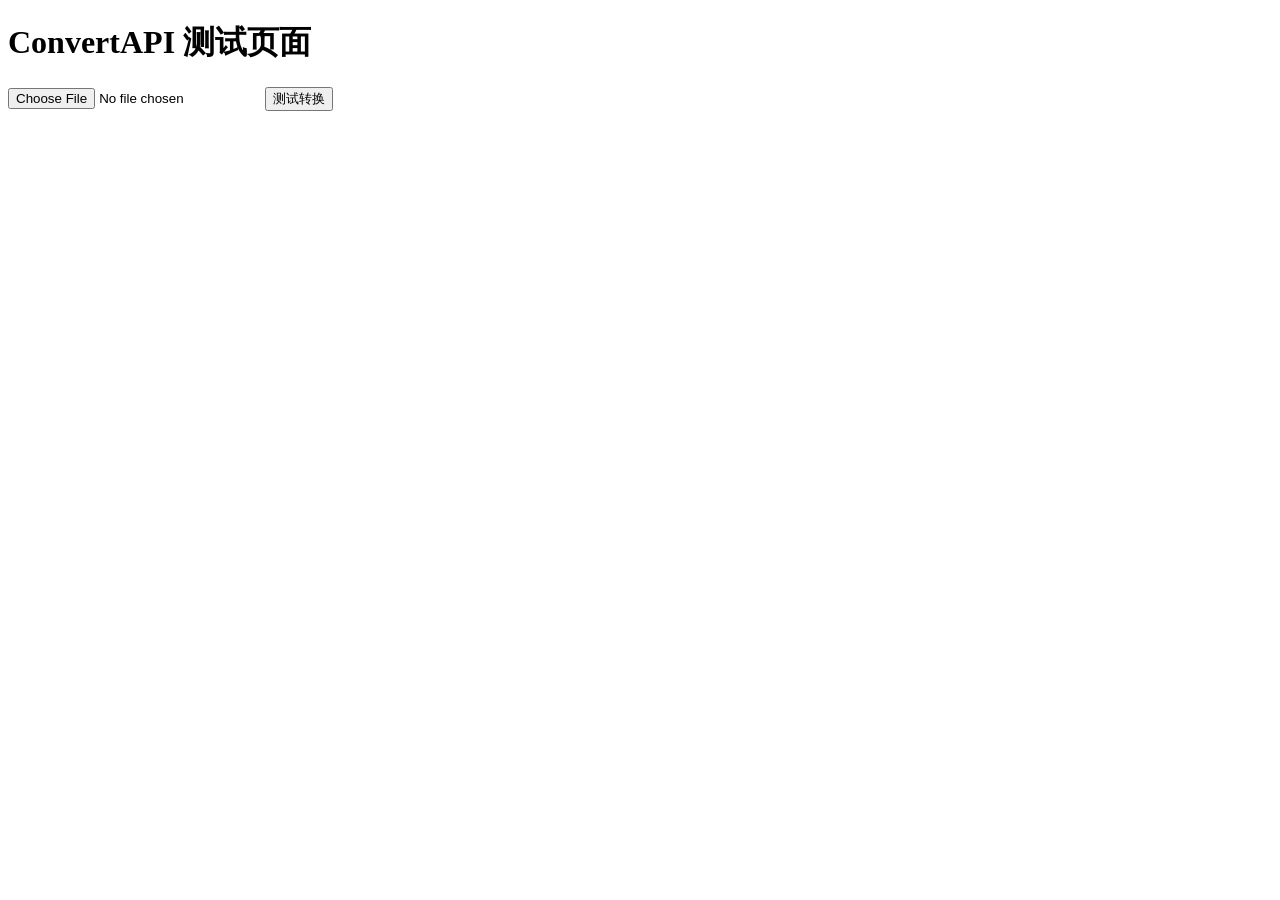
==== test-convertapi.html @ c05d7de0 "添加ConvertAPI独立测试页面" ====
<!DOCTYPE html>
<html>
<head>
    <title>ConvertAPI 测试</title>
    <meta charset="utf-8">
</head>
<body>
    <h1>ConvertAPI 测试页面</h1>
    
    <input type="file" id="fileInput" accept=".pdf">
    <button onclick="testConvert()">测试转换</button>
    
    <div id="result"></div>
    
    <script>
        const convertApiKey = 'Xy4IX8NQtXKUAyjezmZ7G1o4rvTH0R8A';
        
        async function testConvert() {
            const file = document.getElementById('fileInput').files[0];
            if (!file) {
                alert('请先选择PDF文件');
                return;
            }
            
            const resultDiv = document.getElementById('result');
            resultDiv.innerHTML = '<p>正在转换...</p>';
            
            try {
                const formData = new FormData();
                formData.append('File', file);
                
                console.log('发送请求到ConvertAPI...');
                
                const response = await fetch(`https://v2.convertapi.com/convert/pdf/to/docx?Secret=${convertApiKey}`, {
                    method: 'POST',
                    body: formData
                });
                
                const result = await response.json();
                
                console.log('ConvertAPI完整响应:', result);
                resultDiv.innerHTML = `
                    <h3>响应结果:</h3>
                    <pre>${JSON.stringify(result, null, 2)}</pre>
                `;
                
                if (result.Files && result.Files.length > 0) {
                    const downloadUrl = result.Files[0].Url;
                    const fileName = result.Files[0].FileName;
                    resultDiv.innerHTML += `
                        <p><strong>下载URL:</strong> <a href="${downloadUrl}" target="_blank">${downloadUrl}</a></p>
                        <p><strong>文件名:</strong> ${fileName}</p>
                        <a href="${downloadUrl}" download="${fileName}" style="display:inline-block;padding:10px 20px;background:#0070f3;color:white;text-decoration:none;border-radius:5px;margin-top:10px;">点击下载</a>
                    `;
                }
                
            } catch (error) {
                console.error('错误:', error);
                resultDiv.innerHTML = `<p style="color:red;">错误: ${error.message}</p>`;
            }
        }
    </script>
</body>
</html>
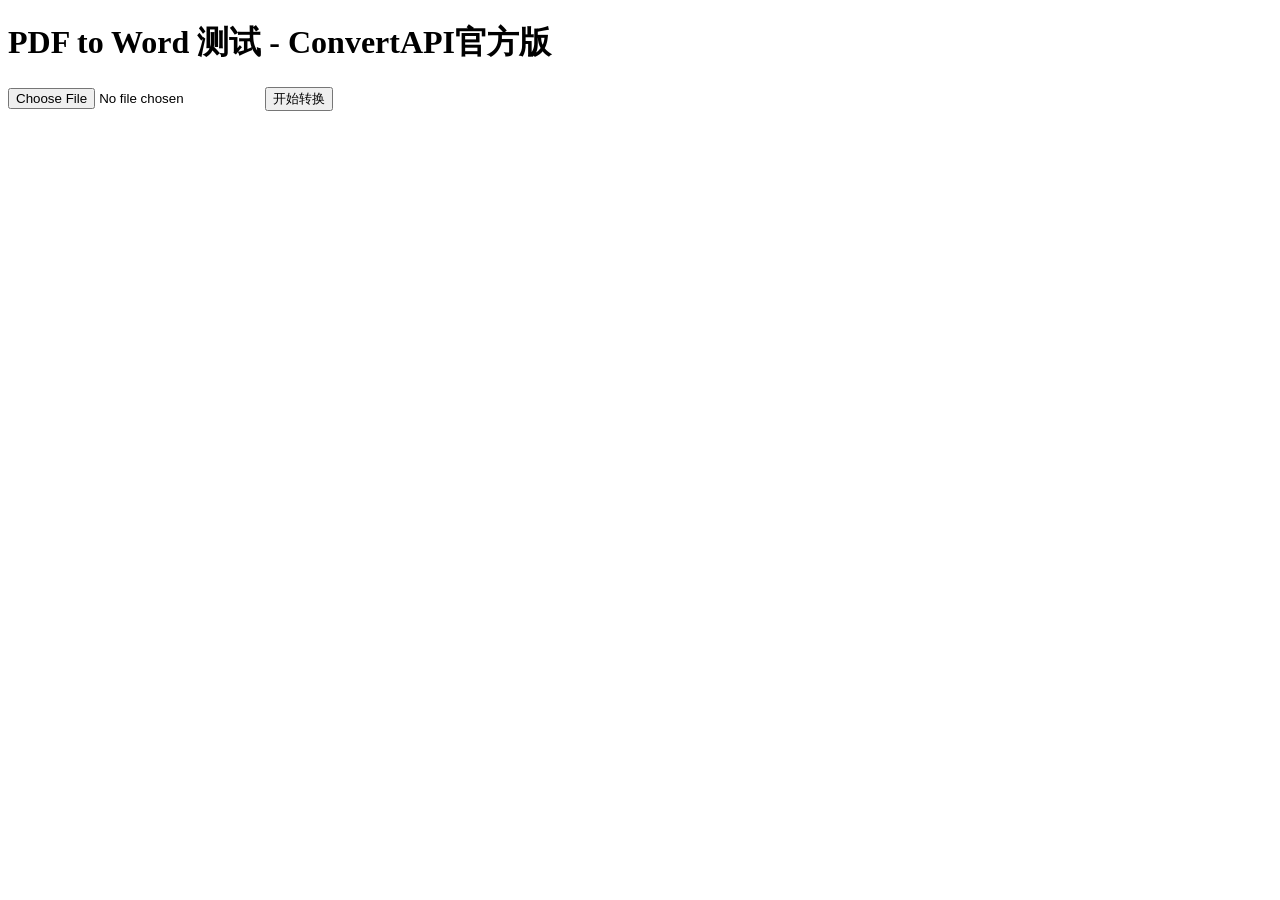
==== commit ed5200c6: "重写测试页面，使用ConvertAPI官方JS库" ====
--- a/test-convertapi.html
+++ b/test-convertapi.html
@@ -1,62 +1,93 @@
 <!DOCTYPE html>
 <html>
 <head>
-    <title>ConvertAPI 测试</title>
+    <title>ConvertAPI 测试 - 官方版</title>
     <meta charset="utf-8">
 </head>
 <body>
-    <h1>ConvertAPI 测试页面</h1>
+    <h1>PDF to Word 测试 - ConvertAPI官方版</h1>
     
     <input type="file" id="fileInput" accept=".pdf">
-    <button onclick="testConvert()">测试转换</button>
+    <button onclick="testConvert()">开始转换</button>
     
     <div id="result"></div>
     
+    <!-- 引入ConvertAPI官方库 -->
+    <script src="https://cdn.convertapi.com/js/convertapi-2.0.js"></script>
+    
     <script>
-        const convertApiKey = 'Xy4IX8NQtXKUAyjezmZ7G1o4rvTH0R8A';
+        const convertApiSecret = 'Xy4IX8NQtXKUAyjezmZ7G1o4rvTH0R8A';
+        
+        // 初始化ConvertAPI
+        const convertApi = new ConvertApi(convertApiSecret);
         
         async function testConvert() {
-            const file = document.getElementById('fileInput').files[0];
+            const fileInput = document.getElementById('fileInput');
+            const file = fileInput.files[0];
+            
             if (!file) {
                 alert('请先选择PDF文件');
                 return;
             }
             
             const resultDiv = document.getElementById('result');
-            resultDiv.innerHTML = '<p>正在转换...</p>';
+            resultDiv.innerHTML = '<p>⏳ 正在转换中，请稍候...</p>';
             
             try {
-                const formData = new FormData();
-                formData.append('File', file);
+                console.log('开始转换文件:', file.name);
                 
-                console.log('发送请求到ConvertAPI...');
-                
-                const response = await fetch(`https://v2.convertapi.com/convert/pdf/to/docx?Secret=${convertApiKey}`, {
-                    method: 'POST',
-                    body: formData
+                // 使用ConvertAPI官方库转换
+                const result = await convertApi.convert('pdf', 'docx', {
+                    File: file
                 });
                 
-                const result = await response.json();
+                console.log('转换成功！结果:', result);
                 
-                console.log('ConvertAPI完整响应:', result);
+                // 获取文件信息
+                const fileData = result.files[0];
+                const downloadUrl = fileData.url;
+                const fileName = fileData.fileName;
+                const fileSize = fileData.fileSize || '未知';
+                
                 resultDiv.innerHTML = `
-                    <h3>响应结果:</h3>
-                    <pre>${JSON.stringify(result, null, 2)}</pre>
+                    <h3 style="color: green;">✅ 转换成功！</h3>
+                    <p><strong>文件名:</strong> ${fileName}</p>
+                    <p><strong>文件大小:</strong> ${fileSize} 字节</p>
+                    <p><strong>下载链接:</strong></p>
+                    <p style="background: #f0f0f0; padding: 10px; word-break: break-all;">
+                        <a href="${downloadUrl}" target="_blank">${downloadUrl}</a>
+                    </p>
+                    <div style="margin-top: 20px;">
+                        <h4>下载方式：</h4>
+                        <p style="margin: 10px 0;">
+                            <a href="${downloadUrl}" target="_blank" 
+                               style="padding: 12px 24px; background: #007bff; color: white; 
+                                      text-decoration: none; border-radius: 6px; font-size: 16px;
+                                      display: inline-block;">
+                               🚀 方式1：新窗口打开
+                            </a>
+                        </p>
+                        <p style="margin: 10px 0;">
+                            <a href="${downloadUrl}" download="${fileName}"
+                               style="padding: 12px 24px; background: #28a745; color: white; 
+                                      text-decoration: none; border-radius: 6px; font-size: 16px;
+                                      display: inline-block;">
+                               📥 方式2：直接下载
+                            </a>
+                        </p>
+                    </div>
+                    <p style="margin-top: 20px; color: #666; font-size: 14px;">
+                        💡 提示：如果文件无法打开，请尝试"右键 → 链接另存为..."
+                    </p>
                 `;
                 
-                if (result.Files && result.Files.length > 0) {
-                    const downloadUrl = result.Files[0].Url;
-                    const fileName = result.Files[0].FileName;
-                    resultDiv.innerHTML += `
-                        <p><strong>下载URL:</strong> <a href="${downloadUrl}" target="_blank">${downloadUrl}</a></p>
-                        <p><strong>文件名:</strong> ${fileName}</p>
-                        <a href="${downloadUrl}" download="${fileName}" style="display:inline-block;padding:10px 20px;background:#0070f3;color:white;text-decoration:none;border-radius:5px;margin-top:10px;">点击下载</a>
-                    `;
-                }
-                
             } catch (error) {
-                console.error('错误:', error);
-                resultDiv.innerHTML = `<p style="color:red;">错误: ${error.message}</p>`;
+                console.error('转换失败:', error);
+                resultDiv.innerHTML = `
+                    <h3 style="color: red;">❌ 转换失败</h3>
+                    <p><strong>错误信息:</strong></p>
+                    <pre style="background: #ffe6e6; padding: 15px;">${error.message || JSON.stringify(error, null, 2)}</pre>
+                `;
             }
         }
     </script>
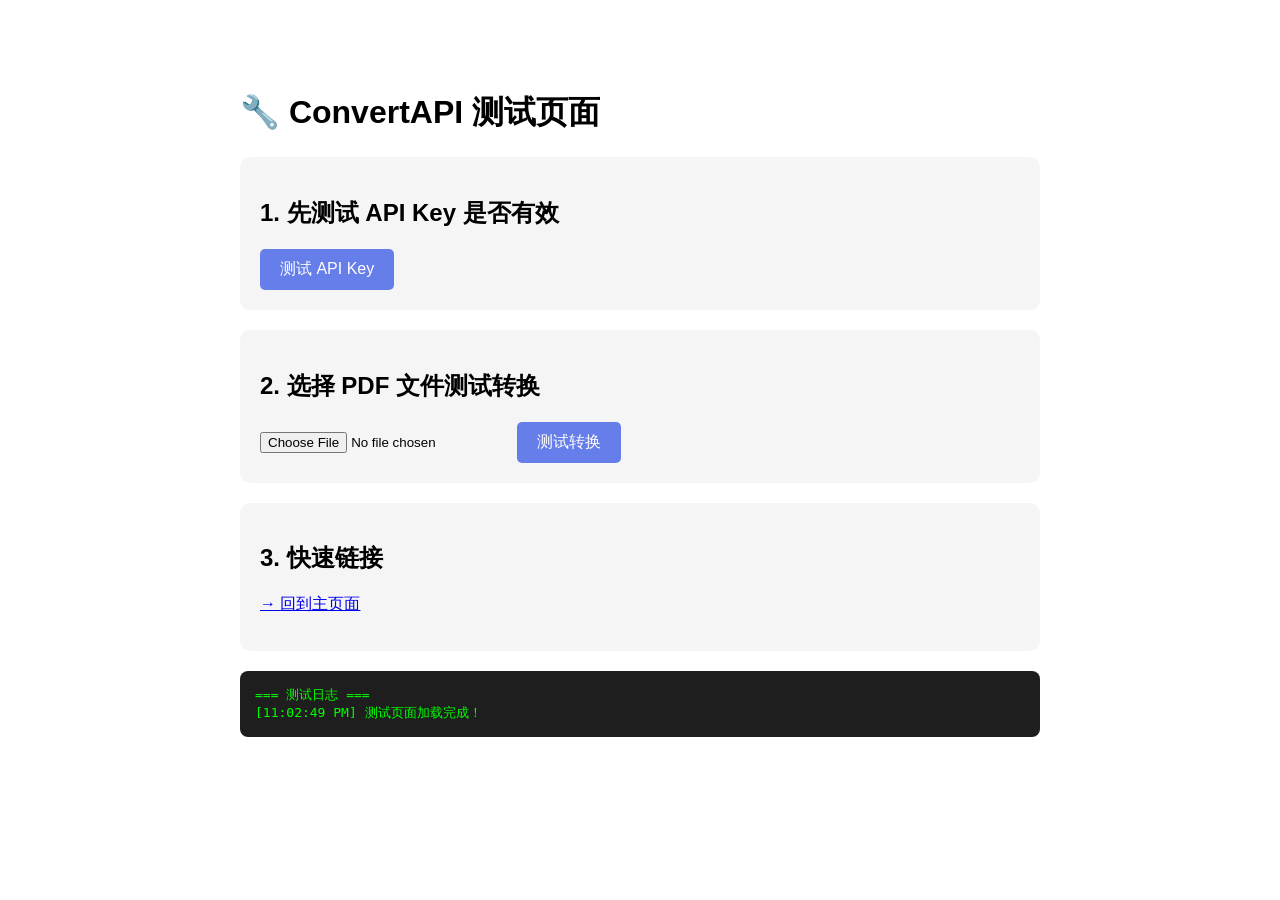
==== commit 6da5466d: "添加 ConvertAPI 测试页面" ====
--- a/test-convertapi.html
+++ b/test-convertapi.html
@@ -1,95 +1,121 @@
+
 <!DOCTYPE html>
-<html>
+<html lang="zh-CN">
 <head>
-    <title>ConvertAPI 测试 - 官方版</title>
-    <meta charset="utf-8">
+    <meta charset="UTF-8">
+    <meta name="viewport" content="width=device-width, initial-scale=1.0">
+    <title>测试 ConvertAPI</title>
+    <style>
+        body { font-family: Arial, sans-serif; max-width: 800px; margin: 50px auto; padding: 20px; }
+        .section { margin: 20px 0; padding: 20px; background: #f5f5f5; border-radius: 10px; }
+        button { background: #667eea; color: white; border: none; padding: 10px 20px; border-radius: 5px; cursor: pointer; font-size: 16px; }
+        button:hover { background: #5a67d8; }
+        input[type="file"] { margin: 10px 0; }
+        #log { background: #1e1e1e; color: #00ff00; padding: 15px; border-radius: 8px; font-family: monospace; max-height: 400px; overflow-y: auto; margin-top: 20px; }
+        .error { color: #ff6b6b; }
+        .success { color: #51cf66; }
+    </style>
 </head>
 <body>
-    <h1>PDF to Word 测试 - ConvertAPI官方版</h1>
+    <h1>🔧 ConvertAPI 测试页面</h1>
     
-    <input type="file" id="fileInput" accept=".pdf">
-    <button onclick="testConvert()">开始转换</button>
+    <div class="section">
+        <h2>1. 先测试 API Key 是否有效</h2>
+        <button id="btnTestKey">测试 API Key</button>
+    </div>
     
-    <div id="result"></div>
+    <div class="section">
+        <h2>2. 选择 PDF 文件测试转换</h2>
+        <input type="file" id="fileInput" accept=".pdf">
+        <button id="btnTestConvert">测试转换</button>
+    </div>
     
-    <!-- 引入ConvertAPI官方库 -->
-    <script src="https://cdn.convertapi.com/js/convertapi-2.0.js"></script>
+    <div class="section">
+        <h2>3. 快速链接</h2>
+        <p><a href="index.html" target="_blank">→ 回到主页面</a></p>
+    </div>
     
+    <div id="log">
+        <div>=== 测试日志 ===</div>
+    </div>
+
     <script>
-        const convertApiSecret = 'Xy4IX8NQtXKUAyjezmZ7G1o4rvTH0R8A';
+        const convertApiKey = 'Xy4IX8NQtXKUAyjezmZ7G1o4rvTH0R8A';
+        let selectedFile = null;
         
-        // 初始化ConvertAPI
-        const convertApi = new ConvertApi(convertApiSecret);
+        function log(message, type = 'info') {
+            const logDiv = document.getElementById('log');
+            const time = new Date().toLocaleTimeString();
+            const colorClass = type === 'error' ? 'error' : type === 'success' ? 'success' : '';
+            logDiv.innerHTML += `<div class="${colorClass}">[${time}] ${message}</div>`;
+            logDiv.scrollTop = logDiv.scrollHeight;
+        }
         
-        async function testConvert() {
-            const fileInput = document.getElementById('fileInput');
-            const file = fileInput.files[0];
-            
-            if (!file) {
-                alert('请先选择PDF文件');
+        document.getElementById('fileInput').addEventListener('change', (e) => {
+            selectedFile = e.target.files[0];
+            if (selectedFile) {
+                log(`已选择文件: ${selectedFile.name} (${formatFileSize(selectedFile.size)})`, 'success');
+            }
+        });
+        
+        document.getElementById('btnTestKey').addEventListener('click', async () => {
+            log('开始测试 ConvertAPI Key...');
+            try {
+                const response = await fetch(`https://v2.convertapi.com/user?Secret=${convertApiKey}`);
+                const data = await response.json();
+                log('ConvertAPI 用户信息: ' + JSON.stringify(data, null, 2), 'success');
+            } catch (error) {
+                log('API Key 测试失败: ' + error.message, 'error');
+                console.error(error);
+            }
+        });
+        
+        document.getElementById('btnTestConvert').addEventListener('click', async () => {
+            if (!selectedFile) {
+                log('请先选择文件！', 'error');
                 return;
             }
-            
-            const resultDiv = document.getElementById('result');
-            resultDiv.innerHTML = '<p>⏳ 正在转换中，请稍候...</p>';
-            
+            log('开始转换测试...');
             try {
-                console.log('开始转换文件:', file.name);
+                const formData = new FormData();
+                formData.append('File', selectedFile);
                 
-                // 使用ConvertAPI官方库转换
-                const result = await convertApi.convert('pdf', 'docx', {
-                    File: file
+                log('文件准备就绪，正在发送到 ConvertAPI...');
+                
+                const response = await fetch(`https://v2.convertapi.com/convert/pdf/to/docx?Secret=${convertApiKey}`, {
+                    method: 'POST',
+                    body: formData
                 });
                 
-                console.log('转换成功！结果:', result);
+                const result = await response.json();
+                log('ConvertAPI 完整响应:', 'info');
+                console.log('ConvertAPI Result:', result);
                 
-                // 获取文件信息
-                const fileData = result.files[0];
-                const downloadUrl = fileData.url;
-                const fileName = fileData.fileName;
-                const fileSize = fileData.fileSize || '未知';
-                
-                resultDiv.innerHTML = `
-                    <h3 style="color: green;">✅ 转换成功！</h3>
-                    <p><strong>文件名:</strong> ${fileName}</p>
-                    <p><strong>文件大小:</strong> ${fileSize} 字节</p>
-                    <p><strong>下载链接:</strong></p>
-                    <p style="background: #f0f0f0; padding: 10px; word-break: break-all;">
-                        <a href="${downloadUrl}" target="_blank">${downloadUrl}</a>
-                    </p>
-                    <div style="margin-top: 20px;">
-                        <h4>下载方式：</h4>
-                        <p style="margin: 10px 0;">
-                            <a href="${downloadUrl}" target="_blank" 
-                               style="padding: 12px 24px; background: #007bff; color: white; 
-                                      text-decoration: none; border-radius: 6px; font-size: 16px;
-                                      display: inline-block;">
-                               🚀 方式1：新窗口打开
-                            </a>
-                        </p>
-                        <p style="margin: 10px 0;">
-                            <a href="${downloadUrl}" download="${fileName}"
-                               style="padding: 12px 24px; background: #28a745; color: white; 
-                                      text-decoration: none; border-radius: 6px; font-size: 16px;
-                                      display: inline-block;">
-                               📥 方式2：直接下载
-                            </a>
-                        </p>
-                    </div>
-                    <p style="margin-top: 20px; color: #666; font-size: 14px;">
-                        💡 提示：如果文件无法打开，请尝试"右键 → 链接另存为..."
-                    </p>
-                `;
-                
+                if (result.Files && result.Files.length > 0) {
+                    log('✅ 转换成功！', 'success');
+                    log('下载链接: ' + result.Files[0].Url, 'success');
+                    log('文件名: ' + result.Files[0].FileName, 'success');
+                    
+                    log('正在尝试下载...');
+                    window.open(result.Files[0].Url, '_blank');
+                } else {
+                    log('❌ 转换失败: ' + (result.Message || '未知错误'), 'error');
+                }
             } catch (error) {
-                console.error('转换失败:', error);
-                resultDiv.innerHTML = `
-                    <h3 style="color: red;">❌ 转换失败</h3>
-                    <p><strong>错误信息:</strong></p>
-                    <pre style="background: #ffe6e6; padding: 15px;">${error.message || JSON.stringify(error, null, 2)}</pre>
-                `;
+                log('转换失败: ' + error.message, 'error');
+                console.error(error);
             }
+        });
+        
+        function formatFileSize(bytes) {
+            if (bytes === 0) return '0 Bytes';
+            const k = 1024;
+            const sizes = ['Bytes', 'KB', 'MB', 'GB'];
+            const i = Math.floor(Math.log(bytes) / Math.log(k));
+            return parseFloat((bytes / Math.pow(k, i)).toFixed(2)) + ' ' + sizes[i];
         }
+        
+        log('测试页面加载完成！');
     </script>
 </body>
 </html>
